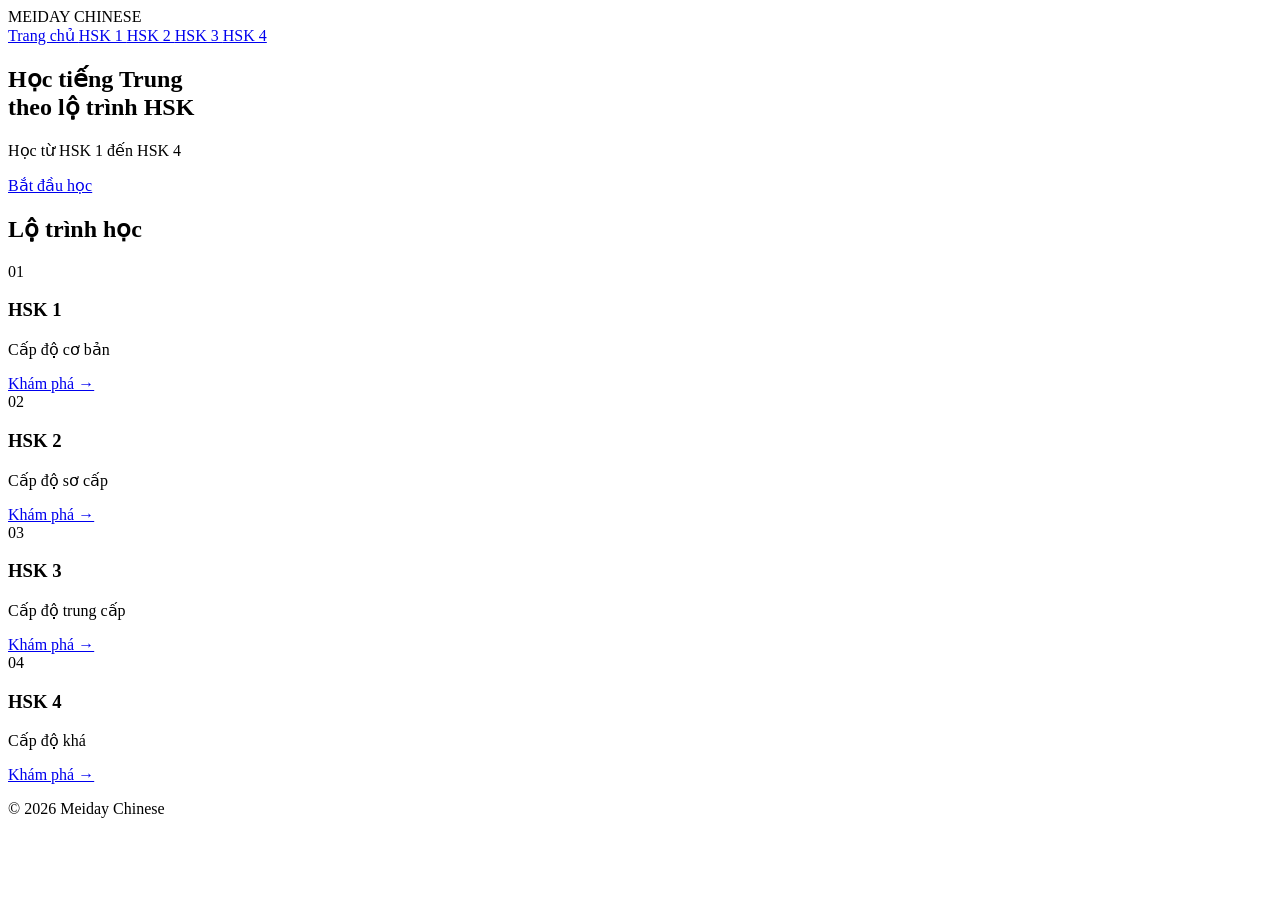
==== index.html @ 1a9cb4c4 "Create index.html" ====
<!DOCTYPE html>
<html lang="vi">

<head>

    <meta charset="UTF-8">

    <meta name="viewport"
          content="width=device-width, initial-scale=1.0">

    <title>Meiday Chinese</title>

    <link rel="stylesheet"
          href="css/style.css">

</head>

<body>

    <!-- HEADER -->

    <header class="header">

        <div class="logo">
            MEIDAY CHINESE
        </div>

        <nav class="navbar">

            <a href="index.html">
                Trang chủ
            </a>

            <a href="hsk1.html">
                HSK 1
            </a>

            <a href="hsk2.html">
                HSK 2
            </a>

            <a href="hsk3.html">
                HSK 3
            </a>

            <a href="hsk4.html">
                HSK 4
            </a>

        </nav>

    </header>


    <!-- HERO -->

    <section class="hero">

        <div class="hero-content">

            <h1>
                Học tiếng Trung
                <br>
                theo lộ trình HSK
            </h1>

            <p>
                Học từ HSK 1 đến HSK 4
            </p>

            <a href="hsk1.html"
               class="hero-button">

                Bắt đầu học

            </a>

        </div>

    </section>


    <!-- HSK -->

    <section class="levels">

        <h2>
            Lộ trình học
        </h2>

        <div class="level-container">


            <!-- HSK 1 -->

            <div class="level-card">

                <span class="level-number">
                    01
                </span>

                <h3>
                    HSK 1
                </h3>

                <p>
                    Cấp độ cơ bản
                </p>

                <a href="hsk1.html">
                    Khám phá →
                </a>

            </div>


            <!-- HSK 2 -->

            <div class="level-card">

                <span class="level-number">
                    02
                </span>

                <h3>
                    HSK 2
                </h3>

                <p>
                    Cấp độ sơ cấp
                </p>

                <a href="hsk2.html">
                    Khám phá →
                </a>

            </div>


            <!-- HSK 3 -->

            <div class="level-card">

                <span class="level-number">
                    03
                </span>

                <h3>
                    HSK 3
                </h3>

                <p>
                    Cấp độ trung cấp
                </p>

                <a href="hsk3.html">
                    Khám phá →
                </a>

            </div>


            <!-- HSK 4 -->

            <div class="level-card">

                <span class="level-number">
                    04
                </span>

                <h3>
                    HSK 4
                </h3>

                <p>
                    Cấp độ khá
                </p>

                <a href="hsk4.html">
                    Khám phá →
                </a>

            </div>


        </div>

    </section>


    <!-- FOOTER -->

    <footer>

        <p>
            © 2026 Meiday Chinese
        </p>

    </footer>


</body>

</html>
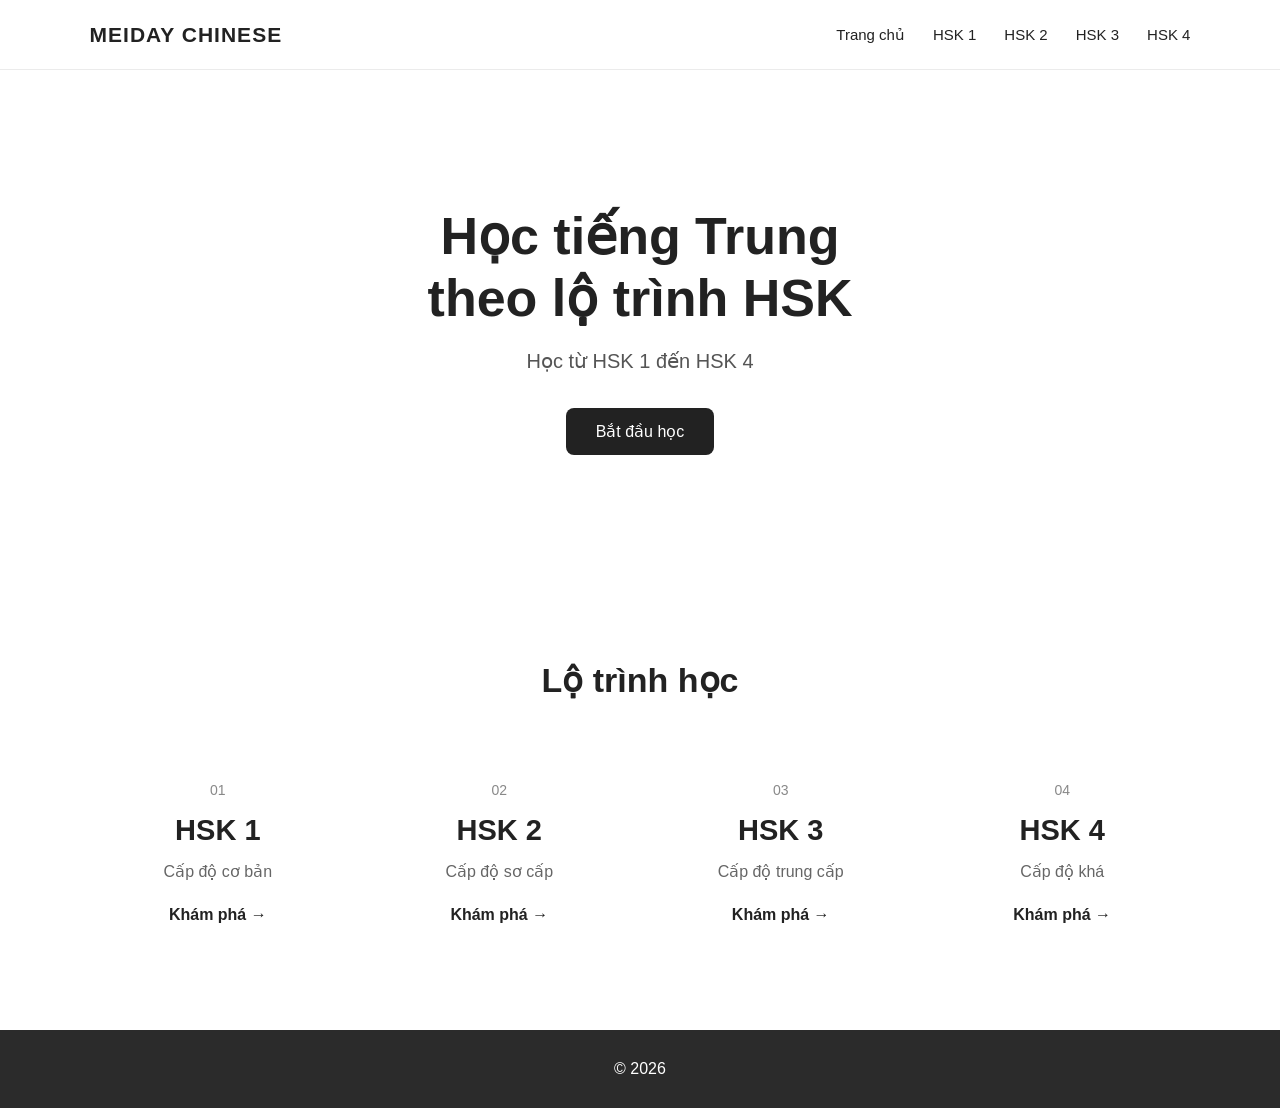
==== commit a2c696ed: "Update index.html" ====
--- a/index.html
+++ b/index.html
@@ -8,7 +8,7 @@
     <meta name="viewport"
           content="width=device-width, initial-scale=1.0">
 
-    <title>Meiday Chinese</title>
+    <title>May Chinese</title>
 
     <link rel="stylesheet"
           href="css/style.css">
@@ -193,7 +193,7 @@
     <footer>
 
         <p>
-            © 2026 Meiday Chinese
+            © 2026 
         </p>
 
     </footer>
--- a/css/style.css
+++ b/css/style.css
@@ -0,0 +1,386 @@
+* {
+    margin: 0;
+    padding: 0;
+    box-sizing: border-box;
+}
+
+
+html {
+    scroll-behavior: smooth;
+}
+
+
+body {
+
+    font-family:
+        Arial,
+        Helvetica,
+        sans-serif;
+
+    color: #222;
+
+    min-height: 100vh;
+
+    background:
+
+        linear-gradient(
+            rgba(255,255,255,0.88),
+            rgba(255,255,255,0.88)
+        ),
+
+        url("../assets/bg.jpg");
+
+    background-size: cover;
+
+    background-position: center;
+
+    background-attachment: fixed;
+
+}
+
+
+/* =========================
+   HEADER
+========================= */
+
+.header {
+
+    position: sticky;
+
+    top: 0;
+
+    z-index: 1000;
+
+    height: 70px;
+
+    display: flex;
+
+    align-items: center;
+
+    justify-content:
+        space-between;
+
+    padding:
+        0 7%;
+
+    background:
+        rgba(255,255,255,0.85);
+
+    backdrop-filter:
+        blur(10px);
+
+    border-bottom:
+        1px solid
+        rgba(0,0,0,0.08);
+
+}
+
+
+.logo {
+
+    font-size: 21px;
+
+    font-weight: 700;
+
+    letter-spacing: 1px;
+
+}
+
+
+.navbar {
+
+    display: flex;
+
+    gap: 28px;
+
+}
+
+
+.navbar a {
+
+    color: #222;
+
+    text-decoration: none;
+
+    font-size: 15px;
+
+    transition: 0.25s;
+
+}
+
+
+.navbar a:hover {
+
+    color: #b91c1c;
+
+}
+
+
+/* =========================
+   HERO
+========================= */
+
+.hero {
+
+    min-height: 520px;
+
+    display: flex;
+
+    align-items: center;
+
+    justify-content: center;
+
+    text-align: center;
+
+}
+
+
+.hero-content {
+
+    padding: 40px;
+
+}
+
+
+.hero h1 {
+
+    font-size: 52px;
+
+    line-height: 1.2;
+
+    margin-bottom: 20px;
+
+}
+
+
+.hero p {
+
+    font-size: 20px;
+
+    color: #555;
+
+    margin-bottom: 35px;
+
+}
+
+
+.hero-button {
+
+    display: inline-block;
+
+    padding:
+        14px 30px;
+
+    background: #222;
+
+    color: white;
+
+    text-decoration: none;
+
+    border-radius: 8px;
+
+    transition: 0.25s;
+
+}
+
+
+.hero-button:hover {
+
+    transform:
+        translateY(-3px);
+
+    background: #444;
+
+}
+
+
+/* =========================
+   LEVELS
+========================= */
+
+.levels {
+
+    padding:
+        70px 7%;
+
+}
+
+
+.levels h2 {
+
+    text-align: center;
+
+    font-size: 34px;
+
+    margin-bottom: 45px;
+
+}
+
+
+.level-container {
+
+    display: grid;
+
+    grid-template-columns:
+        repeat(4, 1fr);
+
+    gap: 25px;
+
+}
+
+
+.level-card {
+
+    padding: 35px 25px;
+
+    background:
+        rgba(255,255,255,0.78);
+
+    backdrop-filter:
+        blur(12px);
+
+    border:
+        1px solid
+        rgba(255,255,255,0.9);
+
+    border-radius: 16px;
+
+    text-align: center;
+
+    transition: 0.25s;
+
+}
+
+
+.level-card:hover {
+
+    transform:
+        translateY(-7px);
+
+    box-shadow:
+        0 15px 35px
+        rgba(0,0,0,0.12);
+
+}
+
+
+.level-number {
+
+    font-size: 14px;
+
+    color: #888;
+
+}
+
+
+.level-card h3 {
+
+    font-size: 29px;
+
+    margin:
+        15px 0;
+
+}
+
+
+.level-card p {
+
+    color: #666;
+
+    margin-bottom: 25px;
+
+}
+
+
+.level-card a {
+
+    text-decoration: none;
+
+    color: #222;
+
+    font-weight: bold;
+
+}
+
+
+/* =========================
+   FOOTER
+========================= */
+
+footer {
+
+    padding: 30px;
+
+    text-align: center;
+
+    background:
+        rgba(20,20,20,0.9);
+
+    color: white;
+
+}
+
+
+/* =========================
+   RESPONSIVE
+========================= */
+
+@media (max-width: 900px) {
+
+    .level-container {
+
+        grid-template-columns:
+            repeat(2, 1fr);
+
+    }
+
+}
+
+
+@media (max-width: 600px) {
+
+    .header {
+
+        height: auto;
+
+        padding: 20px;
+
+        flex-direction: column;
+
+        gap: 15px;
+
+    }
+
+
+    .navbar {
+
+        gap: 15px;
+
+        flex-wrap: wrap;
+
+        justify-content: center;
+
+    }
+
+
+    .hero h1 {
+
+        font-size: 36px;
+
+    }
+
+
+    .level-container {
+
+        grid-template-columns: 1fr;
+
+    }
+
+}
+body {
+    background-image: url("../assets/bg.jpg");
+    background-size: cover;          
+    background-position: center;      
+    background-repeat: no-repeat;     
+    background-attachment: fixed;     
+}
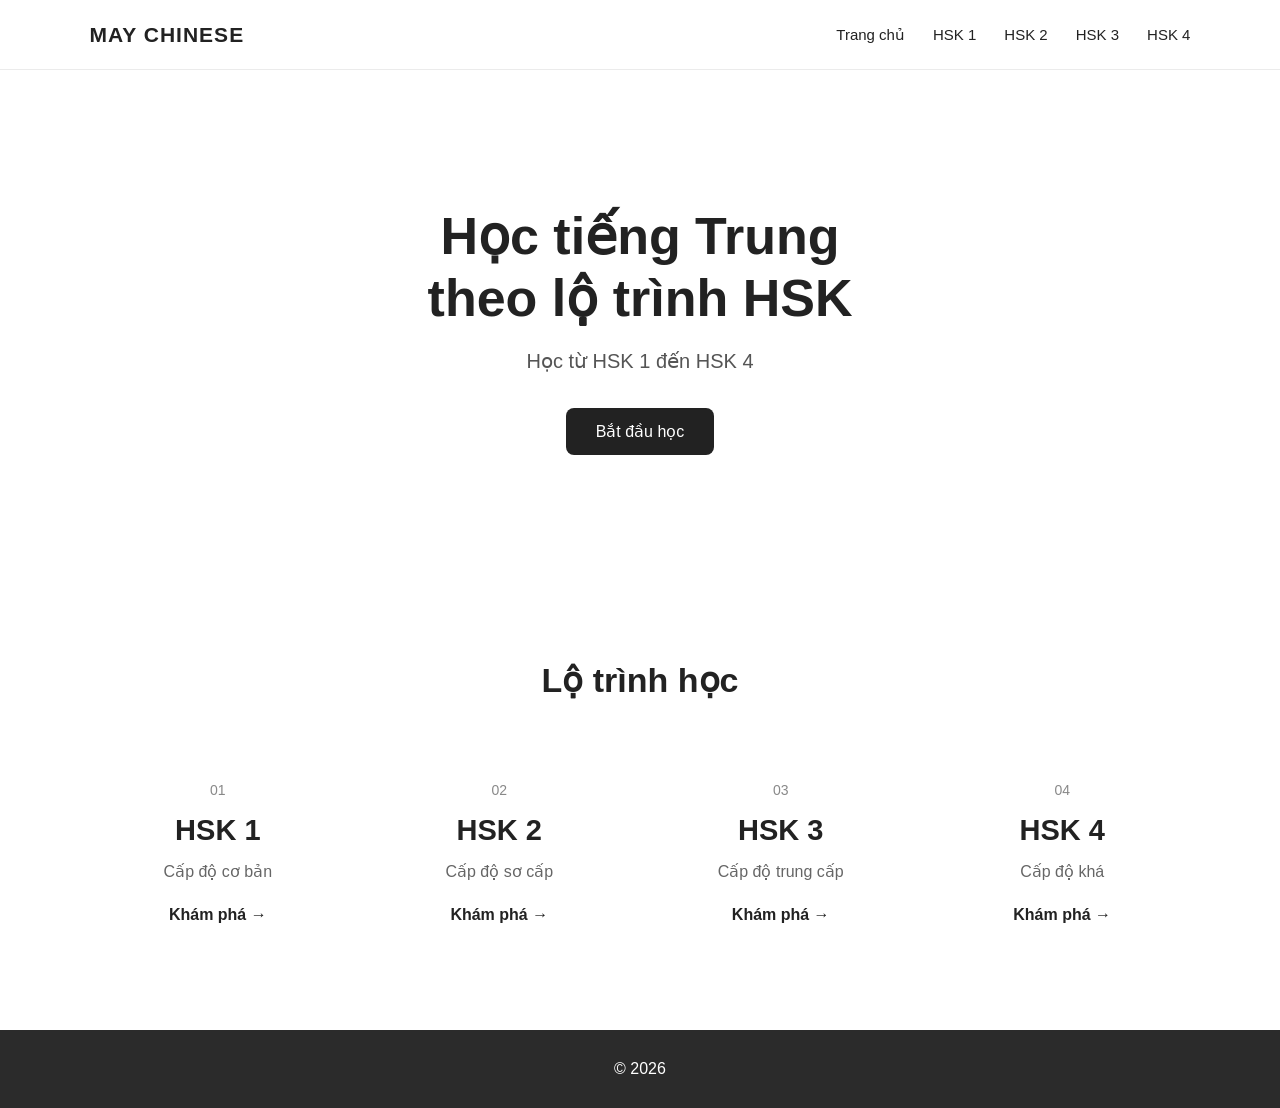
==== commit b377d90a: "Update index.html" ====
--- a/index.html
+++ b/index.html
@@ -22,7 +22,7 @@
     <header class="header">
 
         <div class="logo">
-            MEIDAY CHINESE
+            MAY CHINESE
         </div>
 
         <nav class="navbar">
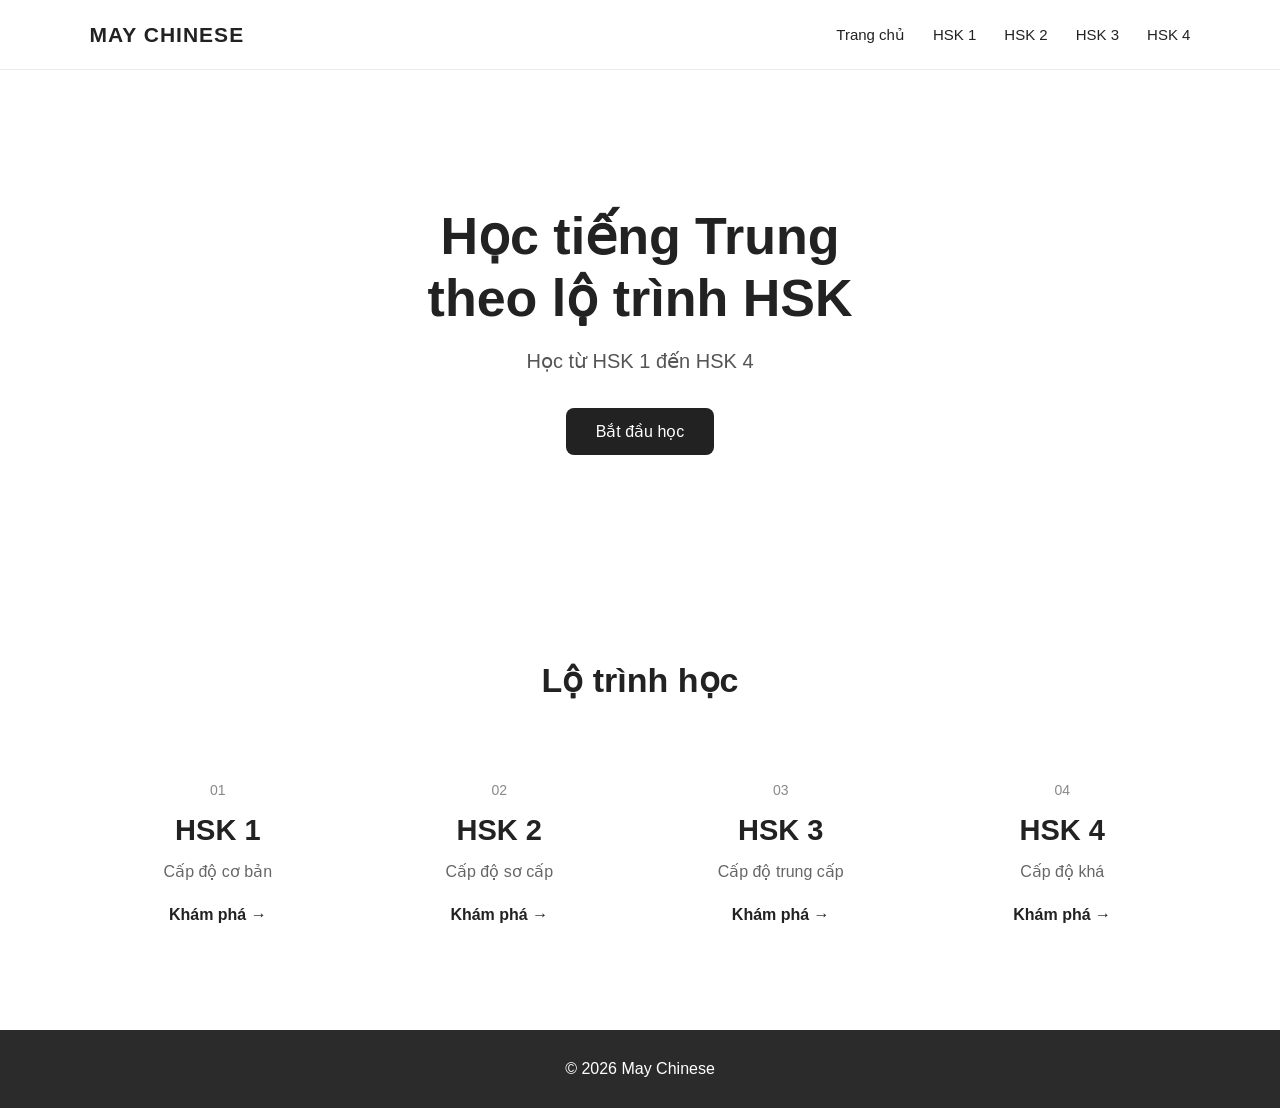
==== commit 0b28c8cd: "Update index.html" ====
--- a/index.html
+++ b/index.html
@@ -2,202 +2,89 @@
 <html lang="vi">
 
 <head>
-
     <meta charset="UTF-8">
-
-    <meta name="viewport"
-          content="width=device-width, initial-scale=1.0">
-
+    <meta name="viewport" content="width=device-width, initial-scale=1.0">
     <title>May Chinese</title>
-
-    <link rel="stylesheet"
-          href="css/style.css">
-
+    <link rel="stylesheet" href="css/style.css">
 </head>
 
 <body>
 
     <!-- HEADER -->
-
     <header class="header">
-
         <div class="logo">
             MAY CHINESE
         </div>
 
         <nav class="navbar">
-
-            <a href="index.html">
-                Trang chủ
-            </a>
-
-            <a href="hsk1.html">
-                HSK 1
-            </a>
-
-            <a href="hsk2.html">
-                HSK 2
-            </a>
-
-            <a href="hsk3.html">
-                HSK 3
-            </a>
-
-            <a href="hsk4.html">
-                HSK 4
-            </a>
-
+            <a href="index.html">Trang chủ</a>
+            <a href="hsk1.html">HSK 1</a>
+            <a href="hsk2.html">HSK 2</a>
+            <a href="hsk3.html">HSK 3</a>
+            <a href="hsk4.html">HSK 4</a>
         </nav>
-
     </header>
 
-
     <!-- HERO -->
-
     <section class="hero">
-
         <div class="hero-content">
-
             <h1>
                 Học tiếng Trung
                 <br>
                 theo lộ trình HSK
             </h1>
 
-            <p>
-                Học từ HSK 1 đến HSK 4
-            </p>
+            <p>Học từ HSK 1 đến HSK 4</p>
 
-            <a href="hsk1.html"
-               class="hero-button">
-
-                Bắt đầu học
-
-            </a>
-
+            <a href="hsk1.html" class="hero-button">Bắt đầu học</a>
         </div>
-
     </section>
 
-
     <!-- HSK -->
-
     <section class="levels">
-
-        <h2>
-            Lộ trình học
-        </h2>
+        <h2>Lộ trình học</h2>
 
         <div class="level-container">
 
-
             <!-- HSK 1 -->
-
             <div class="level-card">
-
-                <span class="level-number">
-                    01
-                </span>
-
-                <h3>
-                    HSK 1
-                </h3>
-
-                <p>
-                    Cấp độ cơ bản
-                </p>
-
-                <a href="hsk1.html">
-                    Khám phá →
-                </a>
-
+                <span class="level-number">01</span>
+                <h3>HSK 1</h3>
+                <p>Cấp độ cơ bản</p>
+                <a href="hsk1.html">Khám phá →</a>
             </div>
 
-
             <!-- HSK 2 -->
-
             <div class="level-card">
-
-                <span class="level-number">
-                    02
-                </span>
-
-                <h3>
-                    HSK 2
-                </h3>
-
-                <p>
-                    Cấp độ sơ cấp
-                </p>
-
-                <a href="hsk2.html">
-                    Khám phá →
-                </a>
-
+                <span class="level-number">02</span>
+                <h3>HSK 2</h3>
+                <p>Cấp độ sơ cấp</p>
+                <a href="hsk2.html">Khám phá →</a>
             </div>
 
-
             <!-- HSK 3 -->
-
             <div class="level-card">
-
-                <span class="level-number">
-                    03
-                </span>
-
-                <h3>
-                    HSK 3
-                </h3>
-
-                <p>
-                    Cấp độ trung cấp
-                </p>
-
-                <a href="hsk3.html">
-                    Khám phá →
-                </a>
-
+                <span class="level-number">03</span>
+                <h3>HSK 3</h3>
+                <p>Cấp độ trung cấp</p>
+                <a href="hsk3.html">Khám phá →</a>
             </div>
 
-
             <!-- HSK 4 -->
-
             <div class="level-card">
-
-                <span class="level-number">
-                    04
-                </span>
-
-                <h3>
-                    HSK 4
-                </h3>
-
-                <p>
-                    Cấp độ khá
-                </p>
-
-                <a href="hsk4.html">
-                    Khám phá →
-                </a>
-
+                <span class="level-number">04</span>
+                <h3>HSK 4</h3>
+                <p>Cấp độ khá</p>
+                <a href="hsk4.html">Khám phá →</a>
             </div>
 
-
         </div>
-
     </section>
 
-
     <!-- FOOTER -->
-
     <footer>
-
-        <p>
-            © 2026 
-        </p>
-
+        <p>© 2026 May Chinese</p>
     </footer>
-
 
 </body>
 
